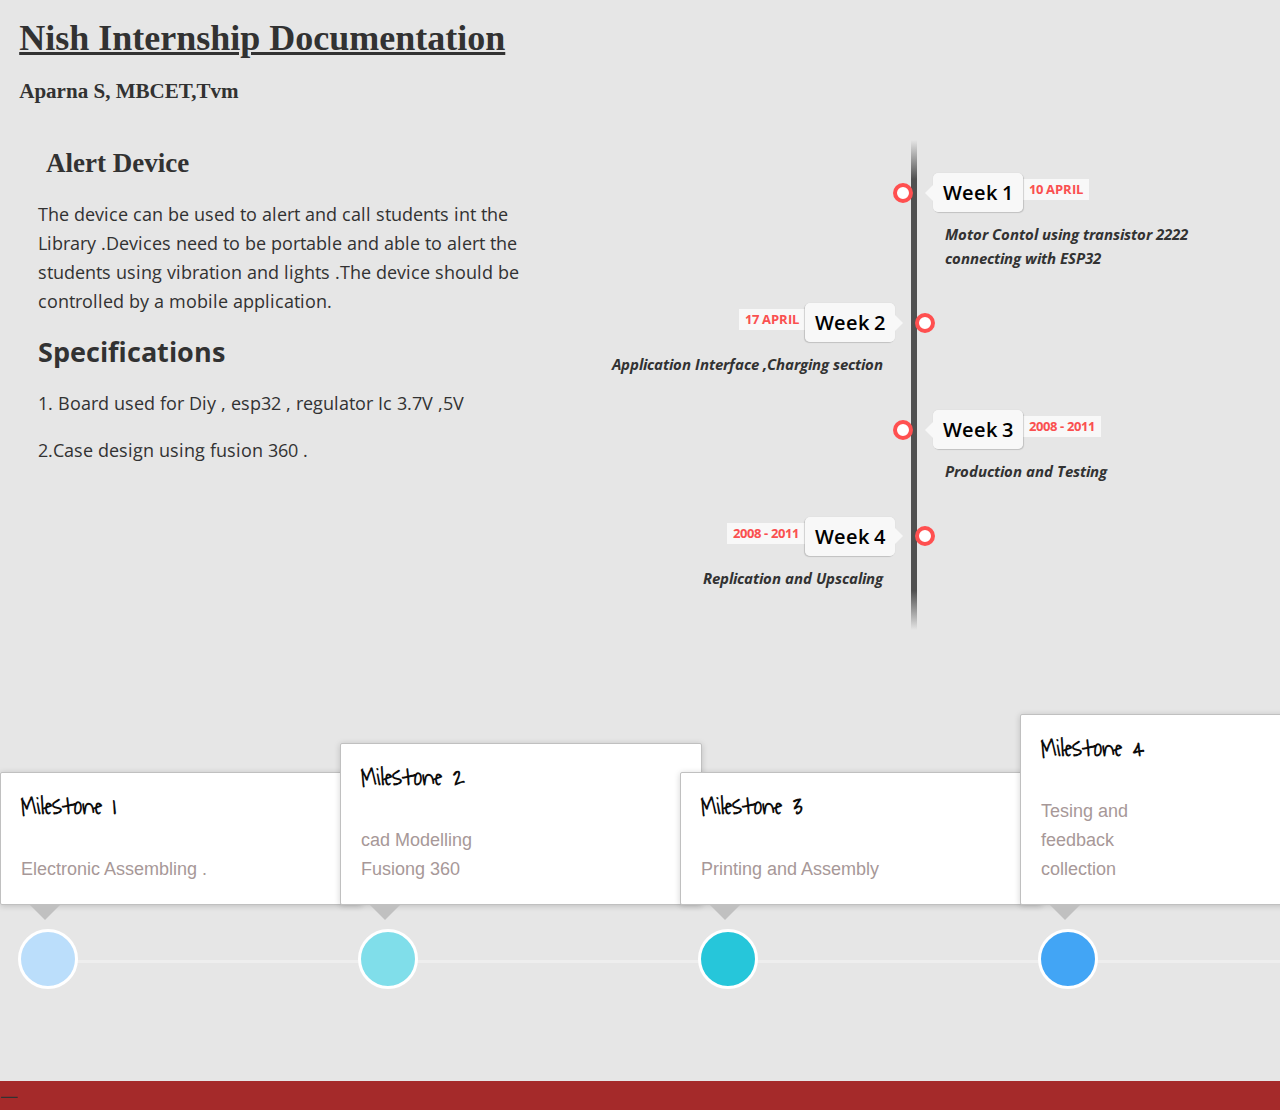
==== index.html @ 7442e01e "Add files via upload" ====
<!DOCTYPE html>
<html>
<body>

<h1 class="headTop"><u>Nish Internship Documentation</u></h1>
<h3 class="headTop">Aparna S, MBCET,Tvm</h3>

<head>
    <title>Internship Report at Nish </title>
    <link rel="stylesheet" href="style1.css">
    <link rel="stylesheet" href="https://use.fontawesome.com/releases/v5.5.0/css/all.css" integrity="sha384-B4dIYHKNBt8Bc12p+WXckhzcICo0wtJAoU8YZTY5qE0Id1GSseTk6S+L3BlXeVIU" crossorigin="anonymous">
<meta name="viewport" content="width=device-width,intital-scale=1.0,user-scalable=no"/>
</head>
<body>
    <div>
        <article id="topic_about">
            <h2 class="headTop">
                Alert Device 
            </h2>
            <div id="topic_detail">
				The device can be used to alert and call students int the Library .Devices need to be portable and able to 
				alert the students using vibration and lights .The device should be controlled by a mobile application.
                
            </div>
			<h2>
				Specifications
			</h2>
             <div><p>1. Board used for Diy , esp32 , regulator Ic 3.7V ,5V</p></div>
			 <div><p>2.Case design using fusion 360 .</p></div>

        </article>
        
           <link href='https://fonts.googleapis.com/css?family=Open+Sans:400,300,300italic,400italic,600,600italic,700,700italic' rel='stylesheet' type='text/css'>
  
<!-- The Timeline -->

<ul class="timeline">

	<!-- Item 1 -->
	<li>
		<div class="direction-r">
			<div class="flag-wrapper">
			<a class="timelineAnchorTag" href="week1.html">	<span class="flag">Week 1</span><a>
                <span class="time-wrapper"><span class="time">10 APRIL</span></span>
			</div>
			<div class="desc">Motor Contol using transistor 2222 connecting  with ESP32 </div>
		</div>
	</li>
  
	<!-- Item 2 -->
	<li>
		<div class="direction-l">
			<div class="flag-wrapper">
                <a class="timelineAnchorTag" href="#">	<span class="flag">Week 2</span></a>
				<span class="time-wrapper"><span class="time">17 APRIL</span></span>
			</div>
			<div class="desc">Application Interface ,Charging section </div>
		</div>
	</li>

	<!-- Item 3 -->
	<li>
		<div class="direction-r">
			<div class="flag-wrapper">
                <a class="timelineAnchorTag" href="#"><span class="flag">Week 3</span></a>
				<span class="time-wrapper"><span class="time">2008 - 2011</span></span>
			</div>
			<div class="desc">Production and Testing </div>
		</div>
	</li>
    <li>
		<div class="direction-l">
			<div class="flag-wrapper">
                <a class="timelineAnchorTag" href="#">	<span class="flag">Week 4</span></a>
				<span class="time-wrapper"><span class="time">2008 - 2011</span></span>
			</div>
			<div class="desc">Replication and Upscaling  </div>
		</div>
	</li>
  
</ul>

        </div>
		<!--extra-->
		<link href="https://fonts.googleapis.com/css?family=Waiting+for+the+Sunrise" rel="stylesheet" type="text/css"/>

<div class="container2">
    		<div class="row">
				<div class="col-md-12">

					<div style="display:inline-block;width:100%;overflow-y:auto;">
					<ul class="timeline2 timeline-horizontal">
						<li class="timeline-item">
							<div class="timeline-badge primary"><i class="glyphicon glyphicon-check"></i></div>
							<div class="timeline-panel">
								<div class="timeline-heading">
									<h4 class="timeline-title">Milestone 1</h4>
								</div>
								<div class="timeline-body">
									<p>Electronic Assembling .</p>
								</div>
							</div>
						</li>
						<li class="timeline-item">
							<div class="timeline-badge success"><i class="glyphicon glyphicon-check"></i></div>
							<div class="timeline-panel">
								<div class="timeline-heading">
									<h4 class="timeline-title">Milestone 2</h4>
								</div>
								<div class="timeline-body">
									<p>cad Modelling <br> Fusiong 360 </p>
								</div>
							</div>
						</li>
						<li class="timeline-item">
							<div class="timeline-badge info"><i class="glyphicon glyphicon-check"></i></div>
							<div class="timeline-panel">
								<div class="timeline-heading">
									<h4 class="timeline-title">Milestone 3 </h4>
								</div>
								<div class="timeline-body">
                  <p>Printing and Assembly </p>
								</div>
							</div>
						</li>
						<li class="timeline-item">
							<div class="timeline-badge danger"><i class="glyphicon glyphicon-check"></i></div>
							<div class="timeline-panel">
								<div class="timeline-heading">
									<h4 class="timeline-title">Milestone 4</h4>
								</div>
								<div class="timeline-body">
									<p>Tesing and <br>feedback<br>collection</p>
								</div>
							</div>
						</li>
						<li class="timeline-item">
							<div class="timeline-badge warning"><i class="glyphicon glyphicon-check"></i></div>
							<div class="timeline-panel">
								<div class="timeline-heading">
									<h4 class="timeline-title">Milestone 5</h4>
								</div>
								<div class="timeline-body">
									<p>Documentation</p>
								</div>

							</div>
						</li>
					</ul>
				</div>
				</div>
			</div>
    <!--horx line-->
	<div class="Hbar"><span>&#8213;</span>

	</div>
    </body>

</body>
</html>
---- style1.css ----
#topic_about{
   display:inline-block;
   vertical-align: top;
   width:40%;
   margin-right: 3%;
   margin-left: 3%;
}
.headTop{
  font-family: Georgia, 'Times New Roman', Times, serif;
  margin-left: 1.5%;
}
.timeline{
  width:50%;
  display:inline-block;
  margin-left: 2%;
}
body {	
  margin: 0;
  padding: 0;
  background: rgb(230,230,230);
  
  color: rgb(50,50,50);
  font-family: 'Open Sans', sans-serif;
  font-size: 112.5%;
  line-height: 1.6em;
}

/* ================ The Timeline ================ */

.timeline {
  font-size: 1.1em;
  font-weight: bolder;
  position: relative;
  /*width: 660px;*/
  margin: 0 auto;
  margin-top: 1%;
  padding: 1em 0;
  list-style-type: none;
}

.timeline:before {
  position: absolute;
  left: 50%;
  top: 0;
  content: ' ';
  display: block;
  width: 6px;
  height: 100%;
  margin-left: -3px;
  background: rgb(80,80,80);
  background: -moz-linear-gradient(top, rgba(80,80,80,0) 0%, rgb(80,80,80) 8%, rgb(80,80,80) 92%, rgba(80,80,80,0) 100%);
  /*background: -webkit-gradient(linear, left top, left bottom, color-stop(0%,rgba(30,87,153,1)), color-stop(100%,rgba(125,185,232,1)));*/
  background: -webkit-linear-gradient(top, rgba(80,80,80,0) 0%, rgb(80,80,80) 8%, rgb(80,80,80) 92%, rgba(80,80,80,0) 100%);
  background: -o-linear-gradient(top, rgba(80,80,80,0) 0%, rgb(80,80,80) 8%, rgb(80,80,80) 92%, rgba(80,80,80,0) 100%);
  background: -ms-linear-gradient(top, rgba(80,80,80,0) 0%, rgb(80,80,80) 8%, rgb(80,80,80) 92%, rgba(80,80,80,0) 100%);
  background: linear-gradient(to bottom, rgba(80,80,80,0) 0%, rgb(80,80,80) 8%, rgb(80,80,80) 92%, rgba(80,80,80,0) 100%);
  
  z-index: 5;
}

.timeline li {
  padding: 1em 0;
}

.timeline li:after {
  content: "";
  display: block;
  height: 0;
  clear: both;
  visibility: hidden;
}

.direction-l {
  position: relative;
  width: 47%;
  float: left;
  text-align: right;
}

.direction-r {
  position: relative;
  width: 47%;
  float: right;
}

.flag-wrapper {
  position: relative;
  display: inline-block;
  
  text-align: center;
}

.flag {
  position: relative;
  display: inline;
  background: rgb(248,248,248);
  padding: 6px 10px;
  border-radius: 5px;
  
  font-weight: 600;
  text-align: left;
}

.direction-l .flag {
  -webkit-box-shadow: -1px 1px 1px rgba(0,0,0,0.15), 0 0 1px rgba(0,0,0,0.15);
  -moz-box-shadow: -1px 1px 1px rgba(0,0,0,0.15), 0 0 1px rgba(0,0,0,0.15);
  box-shadow: -1px 1px 1px rgba(0,0,0,0.15), 0 0 1px rgba(0,0,0,0.15);
}

.direction-r .flag {
  -webkit-box-shadow: 1px 1px 1px rgba(0,0,0,0.15), 0 0 1px rgba(0,0,0,0.15);
  -moz-box-shadow: 1px 1px 1px rgba(0,0,0,0.15), 0 0 1px rgba(0,0,0,0.15);
  box-shadow: 1px 1px 1px rgba(0,0,0,0.15), 0 0 1px rgba(0,0,0,0.15);
}

.direction-l .flag:before,
.direction-r .flag:before {
  position: absolute;
  top: 50%;
  right: -40px;
  content: ' ';
  display: block;
  width: 12px;
  height: 12px;
  margin-top: -10px;
  background: #fff;
  border-radius: 10px;
  border: 4px solid rgb(255,80,80);
  z-index: 10;
}

.direction-r .flag:before {
  left: -40px;
}

.direction-l .flag:after {
  content: "";
  position: absolute;
  left: 100%;
  top: 50%;
  height: 0;
  width: 0;
  margin-top: -8px;
  border: solid transparent;
  border-left-color: rgb(248,248,248);
  border-width: 8px;
  pointer-events: none;
}

.direction-r .flag:after {
  content: "";
  position: absolute;
  right: 100%;
  top: 50%;
  height: 0;
  width: 0;
  margin-top: -8px;
  border: solid transparent;
  border-right-color: rgb(248,248,248);
  border-width: 8px;
  pointer-events: none;
}

.time-wrapper {
  display: inline;
  
  line-height: 1em;
  font-size: 0.66666em;
  color: rgb(250,80,80);
  vertical-align: middle;
}

.direction-l .time-wrapper {
  float: left;
}

.direction-r .time-wrapper {
  float: right;
}

.time {
  display: inline-block;
  padding: 4px 6px;
  background: rgb(248,248,248);
}

.desc {
  margin: 1em 0.75em 0 0;
  
  font-size: 0.77777em;
  font-style: italic;
  line-height: 1.5em;
}

.direction-r .desc {
  margin: 1em 0 0 0.75em;
}

/* ================ Timeline Media Queries ================ */

@media screen and (max-width: 660px) {
  #topic_about{
    width:100%;
  }

.timeline {
 	width: 100%;
	padding: 4em 0 1em 0;
}

.timeline li {
	padding: 2em 0;
}

.direction-l,
.direction-r {
	float: none;
	width: 100%;

	text-align: center;
}

.flag-wrapper {
	text-align: center;
}

.flag {
	background: rgb(255,255,255);
	z-index: 15;
}

.direction-l .flag:before,
.direction-r .flag:before {
  position: absolute;
  top: -30px;
	left: 50%;
	content: ' ';
	display: block;
	width: 12px;
	height: 12px;
	margin-left: -9px;
	background: #fff;
	border-radius: 10px;
	border: 4px solid rgb(255,80,80);
	z-index: 10;
}

.direction-l .flag:after,
.direction-r .flag:after {
	content: "";
	position: absolute;
	left: 50%;
	top: -8px;
	height: 0;
	width: 0;
	margin-left: -8px;
	border: solid transparent;
	border-bottom-color: rgb(255,255,255);
	border-width: 8px;
	pointer-events: none;
}

.time-wrapper {
	display: block;
	position: relative;
	margin: 4px 0 0 0;
	z-index: 14;
}

.direction-l .time-wrapper {
	float: none;
}

.direction-r .time-wrapper {
	float: none;
}

.desc {
	position: relative;
	margin: 1em 0 0 0;
	padding: 1em;
	background: rgb(245,245,245);
	-webkit-box-shadow: 0 0 1px rgba(0,0,0,0.20);
	-moz-box-shadow: 0 0 1px rgba(0,0,0,0.20);
	box-shadow: 0 0 1px rgba(0,0,0,0.20);
	
  z-index: 15;
}

.direction-l .desc,
.direction-r .desc {
	position: relative;
	margin: 1em 1em 0 1em;
	padding: 1em;
	
  z-index: 15;
}

}

@media screen and (min-width:440px)and(  max-width:660px) {
  .timeline{
    width:100%;
  }

.direction-l .desc,
.direction-r .desc {
	margin: 1em 4em 0 4em;
}

}
.timelineAnchorTag{
  text-decoration: none;
  color:black;
}
.timelineAnchorTag:hover{
  color:red;
}/*ext*/
@import url(https://fonts.googleapis.com/css?family=Cinzel:700);

/* Timeline */
.timeline2{
  margin-top: 4%;
}
.timeline2,
.timeline-horizontal {
  list-style: none;
  padding: 20px;
  position: relative;
}
.timeline2:before {
  top: 40px;
  bottom: 0;
  position: absolute;
  content: " ";
  width: 3px;
  background-color: #eeeeee;
  left: 50%;
  margin-left: -1.5px;
}
.timeline2 .timeline-item {
  margin-bottom: 20px;
  position: relative;
}
.timeline2 .timeline-item:before,
.timeline2 .timeline-item:after {
  content: "";
  display: table;
}
.timeline2 .timeline-item:after {
  clear: both;
}
.timeline2 .timeline-item .timeline-badge {
  color: #fff;
  width: 54px;
  height: 54px;
  line-height: 52px;
  font-size: 22px;
  text-align: center;
  position: absolute;
  top: 18px;
  left: 50%;
  margin-left: -25px;
  background-color: #bbdefb;
  border: 3px solid #ffffff;
  z-index: 100;
  border-top-right-radius: 50%;
  border-top-left-radius: 50%;
  border-bottom-right-radius: 50%;
  border-bottom-left-radius: 50%;
}
.timeline2 .timeline-item .timeline-badge i,
.timeline2 .timeline-item .timeline-badge .fa,
.timeline2 .timeline-item .timeline-badge .glyphicon {
  top: 2px;
  left: 0px;
}
.timeline2 .timeline-item .timeline-badge.primary {
  background-color: #bbdefb;
}
.timeline2 .timeline-item .timeline-badge.info {
  background-color: #26c6da;
}
.timeline2 .timeline-item .timeline-badge.success {
  background-color: #80DEEA;
}
.timeline2 .timeline-item .timeline-badge.warning {
  background-color: #a7ffeb;
}
.timeline2 .timeline-item .timeline-badge.danger {
  background-color: #42a5f5;
}
.timeline2 .timeline-item .timeline-panel {
  position: relative;
  width: 46%;
  float: left;
  right: 16px;
  border: 1px solid #c0c0c0;
  background: #ffffff;
  border-radius: 2px;
  padding: 20px;
  -webkit-box-shadow: 0 1px 6px rgba(0, 0, 0, 0.175);
  box-shadow: 0 1px 6px rgba(0, 0, 0, 0.175);
}
.timeline2 .timeline-item .timeline-panel:before {
  position: absolute;
  top: 26px;
  right: -16px;
  display: inline-block;
  border-top: 16px solid transparent;
  border-left: 16px solid #c0c0c0;
  border-right: 0 solid #c0c0c0;
  border-bottom: 16px solid transparent;
  content: " ";
}
.timeline2 .timeline-item .timeline-panel .timeline-title {
  margin-top: 0;
  font-size: 25px;
  font-family: 'Waiting for the Sunrise', cursive; 
  color: #0c0c0c
}
.timeline2 .timeline-item .timeline-panel .timeline-body > p,
.timeline2 .timeline-item .timeline-panel .timeline-body > ul {
  margin-bottom: 0;
  font-family: 'Cinzel',sans-serif;
  color: #a79898;
}
.timeline2 .timeline-item .timeline-panel .timeline-body > p + p {
  margin-top: 0px;
}
.timeline2 .timeline-item:last-child:nth-child(even) {
  float: right;
}
.timeline2 .timeline-item:nth-child(even) .timeline-panel {
  float: right;
  left: 16px;
}
.timeline2 .timeline-item:nth-child(even) .timeline-panel:before {
  border-left-width: 0;
  border-right-width: 14px;
  left: -14px;
  right: auto;
}
.timeline-horizontal {
  list-style: none;
  position: relative;
  padding: 20px 0px 20px 0px;
  display: inline-block;
}
.timeline-horizontal:before {
  height: 3px;
  top: auto;
  bottom: 26px;
  left: 56px;
  right: 0;
  width: 100%;
  margin-bottom: 20px;
}
.timeline-horizontal .timeline-item {
  display: table-cell;
  height: 280px;
  width: 20%;
  min-width: 320px;
  float: none !important;
  padding-left: 0px;
  padding-right: 20px;
  margin: 0 auto;
  vertical-align: bottom;
}
.timeline-horizontal .timeline-item .timeline-panel {
  top: auto;
  bottom: 64px;
  display: inline-block;
  float: none !important;
  left: 0 !important;
  right: 0 !important;
  width: 100%;
  margin-bottom: 20px;
}
.timeline-horizontal .timeline-item .timeline-panel:before {
  top: auto;
  bottom: -16px;
  left: 28px !important;
  right: auto;
  border-right: 16px solid transparent !important;
  border-top: 16px solid #c0c0c0 !important;
  border-bottom: 0 solid #c0c0c0 !important;
  border-left: 16px solid transparent !important;
}
.timeline-horizontal .timeline-item:before,
.timeline-horizontal .timeline-item:after {
  display: none;
}
.timeline-horizontal .timeline-item .timeline-badge {
  top: auto;
  bottom: 0px;
  left: 43px;
}
.Hbar{
  background-color: brown;
  margin-top: 3%;
}
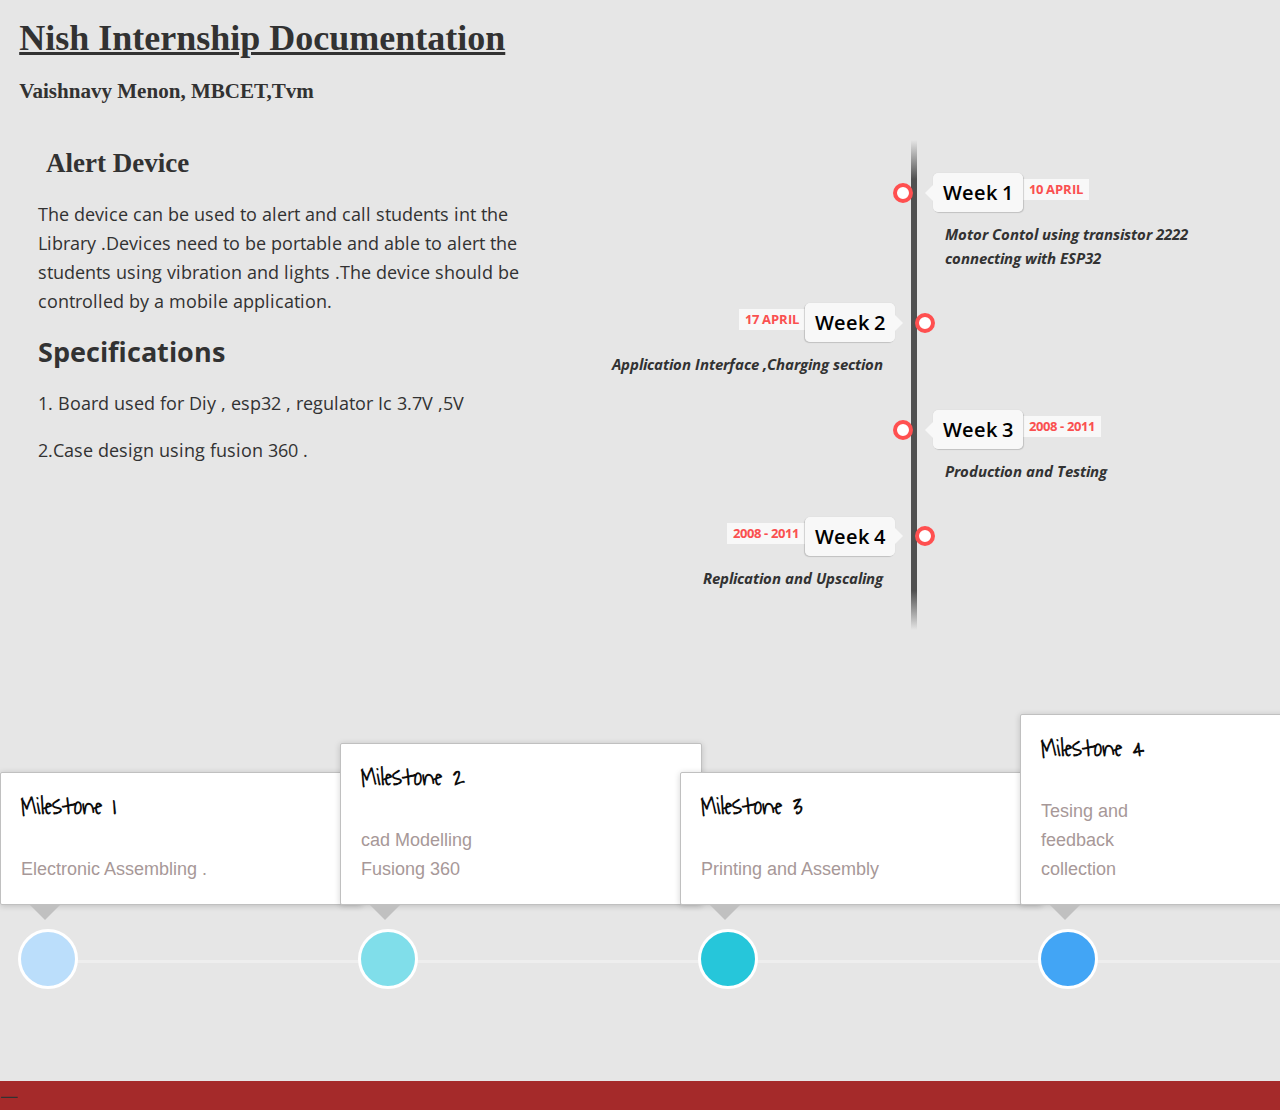
==== commit f9bc06e9: "Update index.html" ====
--- a/index.html
+++ b/index.html
@@ -3,7 +3,7 @@
 <body>
 
 <h1 class="headTop"><u>Nish Internship Documentation</u></h1>
-<h3 class="headTop">Aparna S, MBCET,Tvm</h3>
+<h3 class="headTop">Vaishnavy Menon, MBCET,Tvm</h3>
 
 <head>
     <title>Internship Report at Nish </title>
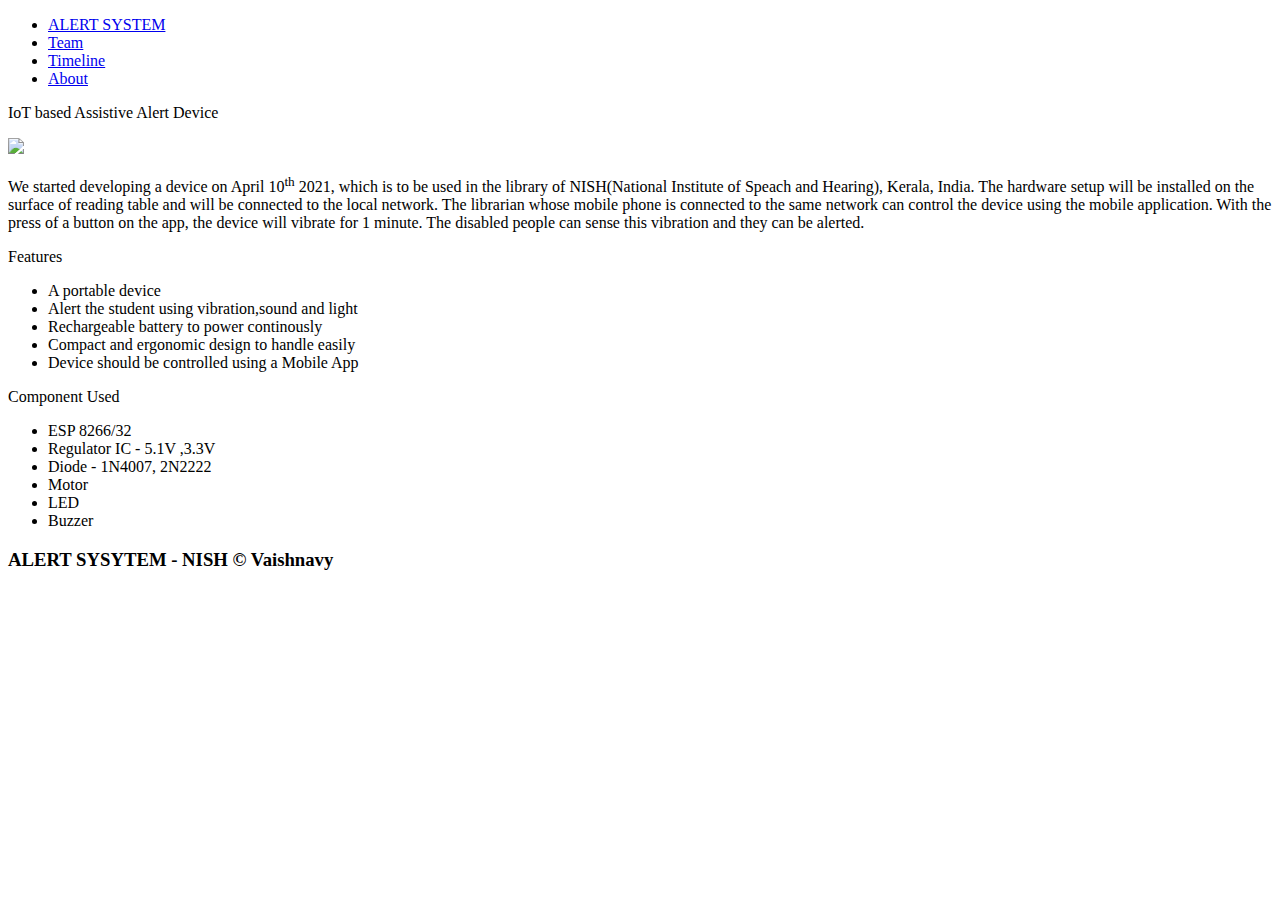
==== commit 33a8c9e5: "Add files via upload" ====
--- a/index.html
+++ b/index.html
@@ -1,160 +1,57 @@
 <!DOCTYPE html>
 <html>
-<body>
-
-<h1 class="headTop"><u>Nish Internship Documentation</u></h1>
-<h3 class="headTop">Vaishnavy Menon, MBCET,Tvm</h3>
-
 <head>
-    <title>Internship Report at Nish </title>
-    <link rel="stylesheet" href="style1.css">
-    <link rel="stylesheet" href="https://use.fontawesome.com/releases/v5.5.0/css/all.css" integrity="sha384-B4dIYHKNBt8Bc12p+WXckhzcICo0wtJAoU8YZTY5qE0Id1GSseTk6S+L3BlXeVIU" crossorigin="anonymous">
-<meta name="viewport" content="width=device-width,intital-scale=1.0,user-scalable=no"/>
+	<title>Alert System - NISH</title>
+	<link rel="stylesheet" type="text/css" href="css/NAVBAR.css">
+	<link rel="stylesheet" type="text/css" href="css/STYLE.css">
+	<link rel="stylesheet" type="text/css" href="css/FOOTER.css">
 </head>
 <body>
-    <div>
-        <article id="topic_about">
-            <h2 class="headTop">
-                Alert Device 
-            </h2>
-            <div id="topic_detail">
-				The device can be used to alert and call students int the Library .Devices need to be portable and able to 
-				alert the students using vibration and lights .The device should be controlled by a mobile application.
-                
-            </div>
-			<h2>
-				Specifications
-			</h2>
-             <div><p>1. Board used for Diy , esp32 , regulator Ic 3.7V ,5V</p></div>
-			 <div><p>2.Case design using fusion 360 .</p></div>
-
-        </article>
-        
-           <link href='https://fonts.googleapis.com/css?family=Open+Sans:400,300,300italic,400italic,600,600italic,700,700italic' rel='stylesheet' type='text/css'>
-  
-<!-- The Timeline -->
-
-<ul class="timeline">
-
-	<!-- Item 1 -->
-	<li>
-		<div class="direction-r">
-			<div class="flag-wrapper">
-			<a class="timelineAnchorTag" href="week1.html">	<span class="flag">Week 1</span><a>
-                <span class="time-wrapper"><span class="time">10 APRIL</span></span>
-			</div>
-			<div class="desc">Motor Contol using transistor 2222 connecting  with ESP32 </div>
+	<div class="nav-bar">
+		<ul class="heading">
+		
+			<li class="head"><a href="index.html">ALERT SYSTEM</a></li>
+			<li class="inline-last"><a href="TEAM.html" class="side">Team</a></li>
+			<li class="inline"><a href="TIMELINE1.html" class="side">Timeline</a></li>
+			<li class="inline"><a href="index.html" class="side">About</a></li>
+		</ul>
+	</div>
+	
+	<div class="content">
+		<div>
+			<p class="head1">IoT based Assistive Alert Device</p>
+			<img src="images/index1.jpeg" />
+			<p class="content1">We started developing a device on April 10<sup>th</sup> 2021, which is to be used in the library of NISH(National Institute of Speach and Hearing), Kerala, India. The hardware setup will be installed on the surface of reading table and will be connected to the local network. The librarian whose mobile phone is connected to the same network can control the device using the mobile application. With the press of a button on the app, the device will vibrate for 1 minute. The disabled people can sense this vibration and they can be alerted.</p> 
+			
 		</div>
-	</li>
-  
-	<!-- Item 2 -->
-	<li>
-		<div class="direction-l">
-			<div class="flag-wrapper">
-                <a class="timelineAnchorTag" href="#">	<span class="flag">Week 2</span></a>
-				<span class="time-wrapper"><span class="time">17 APRIL</span></span>
-			</div>
-			<div class="desc">Application Interface ,Charging section </div>
+	
+		<div>
+			<p class="head2">Features</p>
+			<ul class="content2">
+			<li>A portable device</li>
+			<li>Alert the student using vibration,sound and light</li>
+			<li>Rechargeable battery to power continously</li>
+			<li>Compact and ergonomic design to handle easily</li>
+			<li>Device should be controlled using a Mobile App</li>
+			</ul>
 		</div>
-	</li>
-
-	<!-- Item 3 -->
-	<li>
-		<div class="direction-r">
-			<div class="flag-wrapper">
-                <a class="timelineAnchorTag" href="#"><span class="flag">Week 3</span></a>
-				<span class="time-wrapper"><span class="time">2008 - 2011</span></span>
-			</div>
-			<div class="desc">Production and Testing </div>
+		
+		<div>
+			<p class="head3">Component Used</p>
+			<ul class="content3">
+			<li>ESP 8266/32</li>
+			<li>Regulator IC - 5.1V ,3.3V</li>
+			<li>Diode - 1N4007, 2N2222</li>
+			<li>Motor</li>
+			<li>LED</li>
+			<li>Buzzer</li>
+			</ul>
 		</div>
-	</li>
-    <li>
-		<div class="direction-l">
-			<div class="flag-wrapper">
-                <a class="timelineAnchorTag" href="#">	<span class="flag">Week 4</span></a>
-				<span class="time-wrapper"><span class="time">2008 - 2011</span></span>
-			</div>
-			<div class="desc">Replication and Upscaling  </div>
-		</div>
-	</li>
-  
-</ul>
-
-        </div>
-		<!--extra-->
-		<link href="https://fonts.googleapis.com/css?family=Waiting+for+the+Sunrise" rel="stylesheet" type="text/css"/>
-
-<div class="container2">
-    		<div class="row">
-				<div class="col-md-12">
-
-					<div style="display:inline-block;width:100%;overflow-y:auto;">
-					<ul class="timeline2 timeline-horizontal">
-						<li class="timeline-item">
-							<div class="timeline-badge primary"><i class="glyphicon glyphicon-check"></i></div>
-							<div class="timeline-panel">
-								<div class="timeline-heading">
-									<h4 class="timeline-title">Milestone 1</h4>
-								</div>
-								<div class="timeline-body">
-									<p>Electronic Assembling .</p>
-								</div>
-							</div>
-						</li>
-						<li class="timeline-item">
-							<div class="timeline-badge success"><i class="glyphicon glyphicon-check"></i></div>
-							<div class="timeline-panel">
-								<div class="timeline-heading">
-									<h4 class="timeline-title">Milestone 2</h4>
-								</div>
-								<div class="timeline-body">
-									<p>cad Modelling <br> Fusiong 360 </p>
-								</div>
-							</div>
-						</li>
-						<li class="timeline-item">
-							<div class="timeline-badge info"><i class="glyphicon glyphicon-check"></i></div>
-							<div class="timeline-panel">
-								<div class="timeline-heading">
-									<h4 class="timeline-title">Milestone 3 </h4>
-								</div>
-								<div class="timeline-body">
-                  <p>Printing and Assembly </p>
-								</div>
-							</div>
-						</li>
-						<li class="timeline-item">
-							<div class="timeline-badge danger"><i class="glyphicon glyphicon-check"></i></div>
-							<div class="timeline-panel">
-								<div class="timeline-heading">
-									<h4 class="timeline-title">Milestone 4</h4>
-								</div>
-								<div class="timeline-body">
-									<p>Tesing and <br>feedback<br>collection</p>
-								</div>
-							</div>
-						</li>
-						<li class="timeline-item">
-							<div class="timeline-badge warning"><i class="glyphicon glyphicon-check"></i></div>
-							<div class="timeline-panel">
-								<div class="timeline-heading">
-									<h4 class="timeline-title">Milestone 5</h4>
-								</div>
-								<div class="timeline-body">
-									<p>Documentation</p>
-								</div>
-
-							</div>
-						</li>
-					</ul>
-				</div>
-				</div>
-			</div>
-    <!--horx line-->
-	<div class="Hbar"><span>&#8213;</span>
 
 	</div>
-    </body>
-
+	<div class="footer">
+		<h3>ALERT SYSYTEM - NISH &copy; Vaishnavy</h3>
+	</div>
+	
 </body>
-</html>
+</html>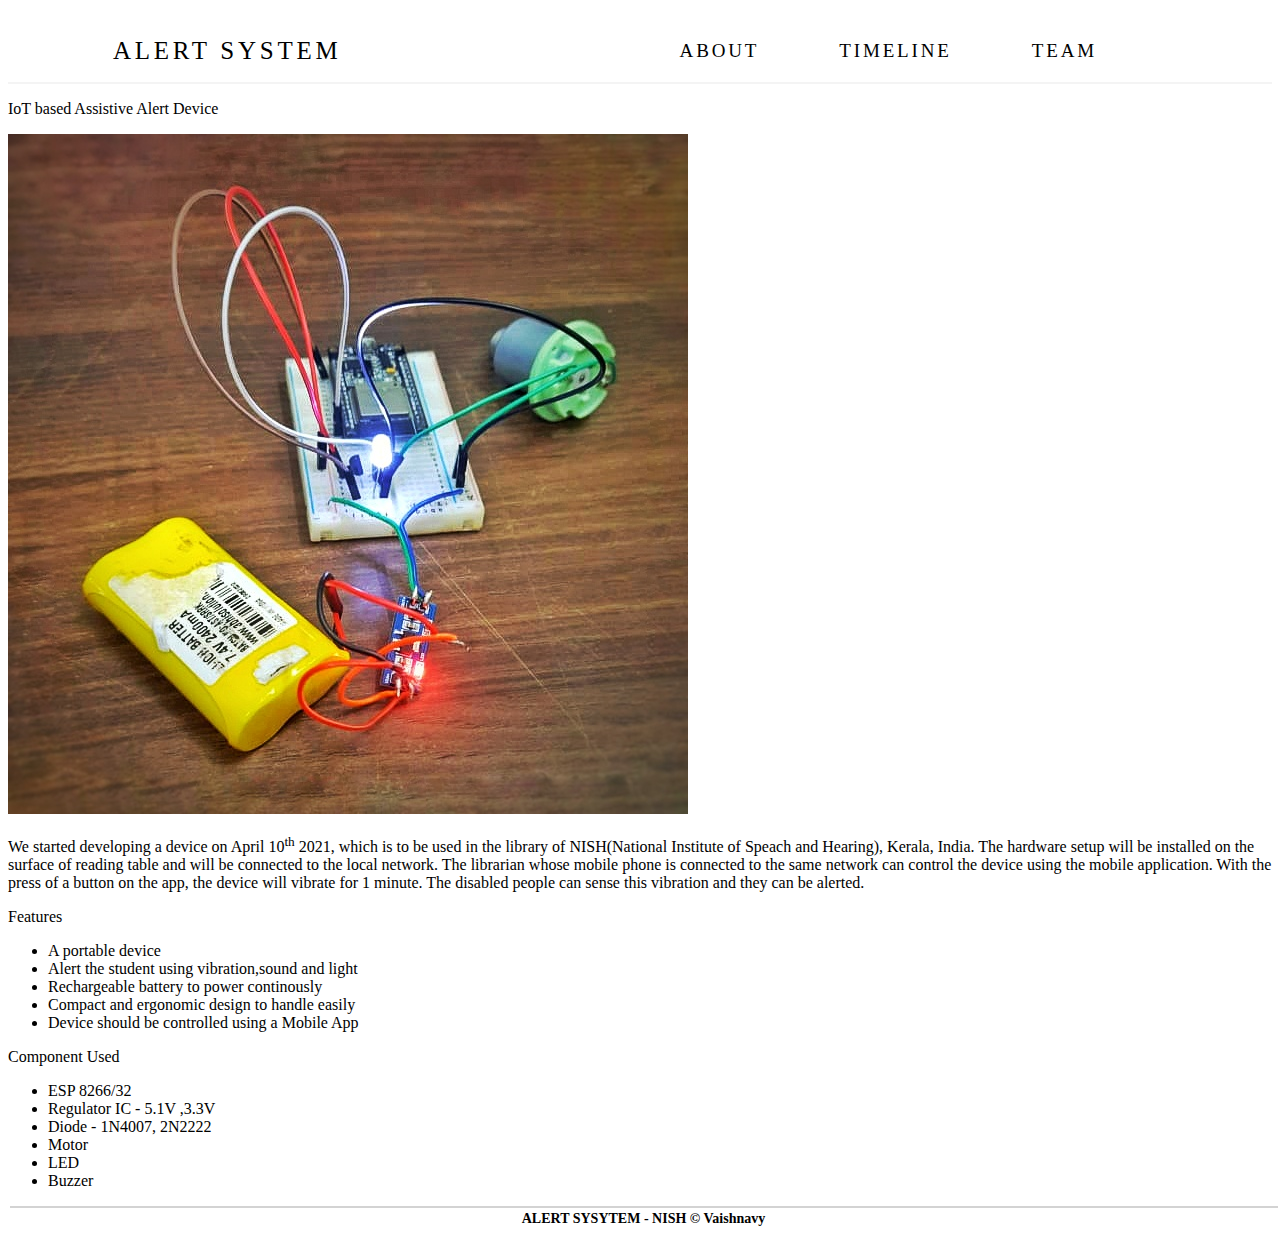
==== commit 630baf58: "Update index.html" ====
--- a/index.html
+++ b/index.html
@@ -3,7 +3,7 @@
 <head>
 	<title>Alert System - NISH</title>
 	<link rel="stylesheet" type="text/css" href="css/NAVBAR.css">
-	<link rel="stylesheet" type="text/css" href="css/STYLE.css">
+	<link rel="stylesheet" type="text/css" href="STYLE.css">
 	<link rel="stylesheet" type="text/css" href="css/FOOTER.css">
 </head>
 <body>
@@ -54,4 +54,4 @@
 	</div>
 	
 </body>
-</html>+</html>
--- a/css/NAVBAR.css
+++ b/css/NAVBAR.css
@@ -0,0 +1,65 @@
+*{
+	font-family:Cambria,Geneva,Calibri;	
+}
+.head{
+	float:left;
+	display:inline;
+	padding:2.5px 45px;
+	font-size:25px;	
+}
+.inline{
+	float:right;
+	display:inline-block;
+	padding-top:6px;
+	padding-bottom:10px;
+	padding-left:20px;
+	padding-right:20px;
+	font-size:19px;
+	text-transform: uppercase;
+	text-decoration: none;
+	letter-spacing: 0.15em;
+}
+.inline-last{
+	padding-right:155px;
+	padding-top:6px;
+	padding-bottom:10px;
+	padding-left:20px;
+	float:right;
+	display:inline-block;
+	font-size:19px;
+	text-transform: uppercase;
+	text-decoration: none;
+	letter-spacing: 0.15em;
+}
+.nav-bar{
+	width:100%;
+	height:10%;
+	overflow:hidden;
+	border-bottom:2px solid #f4f4f4;
+}
+a{
+  color: #000;
+  text-transform: uppercase;
+  text-decoration: none;
+  letter-spacing: 0.15em;
+  
+  display: inline-block;
+  padding: 10px 20px;
+  position: relative;
+}
+a.side:after {    
+  background: none repeat scroll 0 0 transparent;
+  bottom: 0;
+  content: "";
+  display: block;
+  height: 2.5px;
+  left: 50%;
+  position: absolute;
+  background: green;
+  transition: width 0.3s ease 0s, left 0.3s ease 0s;
+  width: 0;
+}
+a.side:hover:after { 
+  width: 100%; 
+  left: 0; 
+}--- a/css/FOOTER.css
+++ b/css/FOOTER.css
@@ -0,0 +1,21 @@
+.footer{
+	bottom:0;
+	position:relative;
+	width:100%;
+	text-align:center;
+	padding:2px ;
+	height:25px;
+	border-top:2.5px solid #D3D3D3;
+	margin:1.5px;
+}
+h3{
+	font-size:14px;
+	margin-bottom:2px;
+	padding-bottom:0px;
+	margin-top:1px;
+}
+h4{
+	font-size:12px;
+	margin-top:0px;
+	padding-top:0px;
+}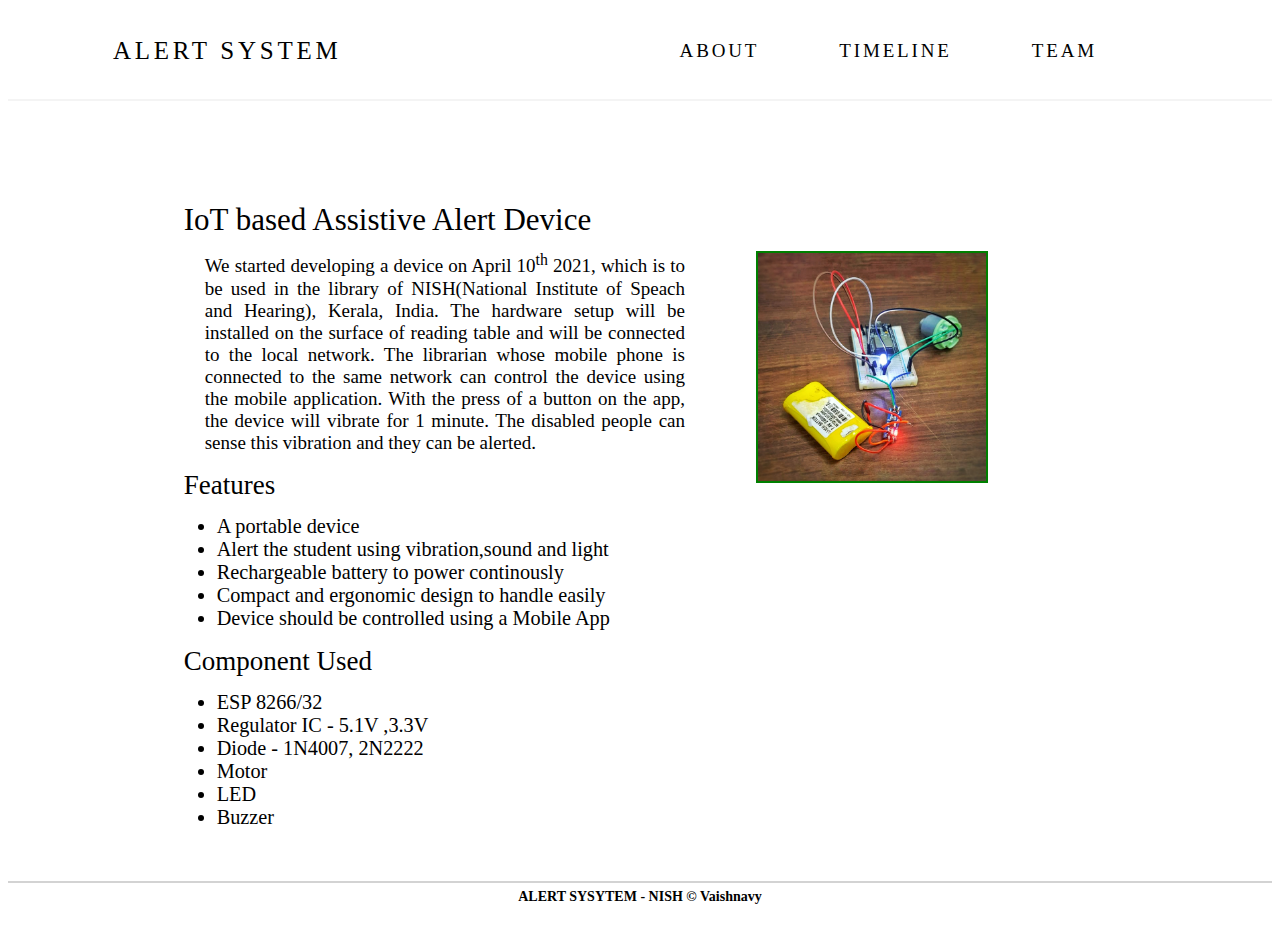
==== commit 0ad0590c: "Add files via upload" ====
--- a/index.html
+++ b/index.html
@@ -3,7 +3,7 @@
 <head>
 	<title>Alert System - NISH</title>
 	<link rel="stylesheet" type="text/css" href="css/NAVBAR.css">
-	<link rel="stylesheet" type="text/css" href="STYLE.css">
+	<link rel="stylesheet" type="text/css" href="css/STYLE.css">
 	<link rel="stylesheet" type="text/css" href="css/FOOTER.css">
 </head>
 <body>
@@ -49,9 +49,9 @@
 		</div>
 
 	</div>
-	<div class="footer">
+	<footer>
 		<h3>ALERT SYSYTEM - NISH &copy; Vaishnavy</h3>
-	</div>
+	</footer>
 	
 </body>
-</html>
+</html>--- a/css/STYLE.css
+++ b/css/STYLE.css
@@ -0,0 +1,70 @@
+body{
+	height:910px;
+}
+.head1{
+	padding-left:12%;
+	padding-right:0px;
+	padding-bottom:1.125%;
+	padding-top:1.2%;
+	font-size:31px;
+	margin:0px;
+	margin-top:5%;
+	
+}
+.head2{
+	padding-left:12%;
+	padding-right:0px;
+	padding-bottom:1.125%;
+	padding-top:1.375%;
+	font-size:27px;
+	margin:0px;
+	
+}
+.head3{
+	padding-left:12%;
+	padding-right:0px;
+	padding-bottom:1.125%;
+	padding-top:1.375%;
+	font-size:27px;
+	margin:0px;
+	
+}
+img{
+	float:right;
+	width:19%;
+	height:19%;
+	margin-right:21%;
+	border: 2px solid green;	
+}
+.content1{
+	width:40%;
+	padding-left:13.75%;
+	font-size:19px;
+	text-align:justify;
+	margin:0px;
+	padding-bottom:0px;
+	padding-top:0px;
+}.content2{
+	width:40%;
+	padding-left:14.75%;
+	font-size:20.25px;
+	margin:0px;
+	padding-bottom:0px;
+	padding-top:0px;
+}
+.content3{
+	width:40%;
+	padding-left:14.75%;
+	font-size:20.25px;
+	margin:0px;
+	padding-bottom:0px;
+	padding-top:0px;
+}
+
+.content{
+	width:95%;
+	margin:auto;
+	height:relative;
+	text-align:left;
+	
+}--- a/css/FOOTER.css
+++ b/css/FOOTER.css
@@ -1,13 +1,16 @@
-.footer{
-	bottom:0;
-	position:relative;
-	width:100%;
+body{
+    min-height: 100vh;
+    display: flex;
+    flex-direction: column;
+}
+footer{
+    margin-top: auto;
 	text-align:center;
-	padding:2px ;
+	padding:5px ;
 	height:25px;
 	border-top:2.5px solid #D3D3D3;
-	margin:1.5px;
 }
+
 h3{
 	font-size:14px;
 	margin-bottom:2px;
@@ -18,4 +21,4 @@
 	font-size:12px;
 	margin-top:0px;
 	padding-top:0px;
-}+}
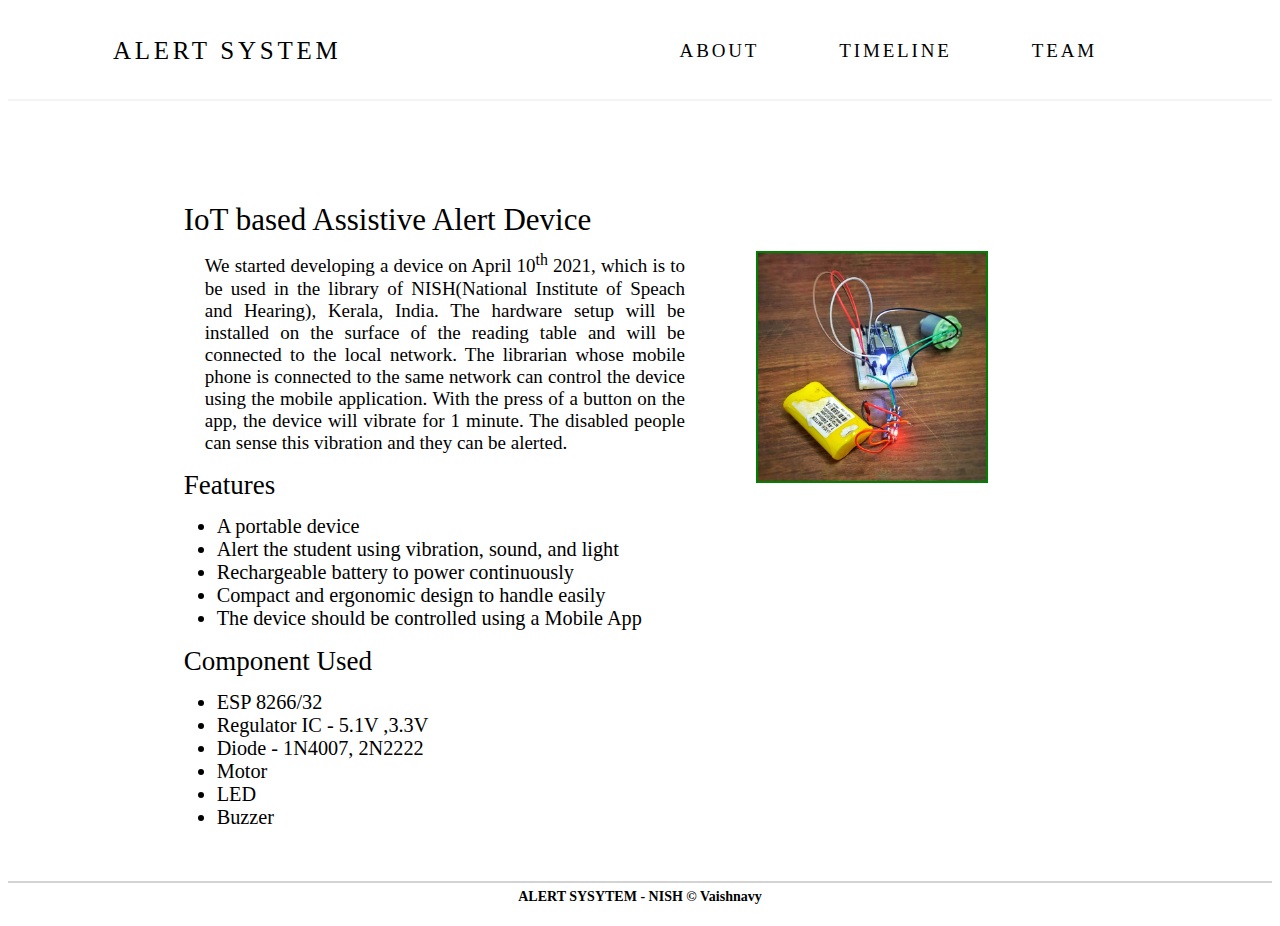
==== commit 9d8a5d9d: "Add files via upload" ====
--- a/index.html
+++ b/index.html
@@ -21,7 +21,7 @@
 		<div>
 			<p class="head1">IoT based Assistive Alert Device</p>
 			<img src="images/index1.jpeg" />
-			<p class="content1">We started developing a device on April 10<sup>th</sup> 2021, which is to be used in the library of NISH(National Institute of Speach and Hearing), Kerala, India. The hardware setup will be installed on the surface of reading table and will be connected to the local network. The librarian whose mobile phone is connected to the same network can control the device using the mobile application. With the press of a button on the app, the device will vibrate for 1 minute. The disabled people can sense this vibration and they can be alerted.</p> 
+			<p class="content1">We started developing a device on April 10<sup>th</sup> 2021, which is to be used in the library of NISH(National Institute of Speach and Hearing), Kerala, India. The hardware setup will be installed on the surface of the reading table and will be connected to the local network. The librarian whose mobile phone is connected to the same network can control the device using the mobile application. With the press of a button on the app, the device will vibrate for 1 minute. The disabled people can sense this vibration and they can be alerted.</p> 
 			
 		</div>
 	
@@ -29,10 +29,10 @@
 			<p class="head2">Features</p>
 			<ul class="content2">
 			<li>A portable device</li>
-			<li>Alert the student using vibration,sound and light</li>
-			<li>Rechargeable battery to power continously</li>
+			<li>Alert the student using vibration, sound, and light</li>
+			<li>Rechargeable battery to power continuously</li>
 			<li>Compact and ergonomic design to handle easily</li>
-			<li>Device should be controlled using a Mobile App</li>
+			<li>The device should be controlled using a Mobile App</li>
 			</ul>
 		</div>
 		
--- a/css/STYLE.css
+++ b/css/STYLE.css
@@ -66,5 +66,4 @@
 	margin:auto;
 	height:relative;
 	text-align:left;
-	
 }